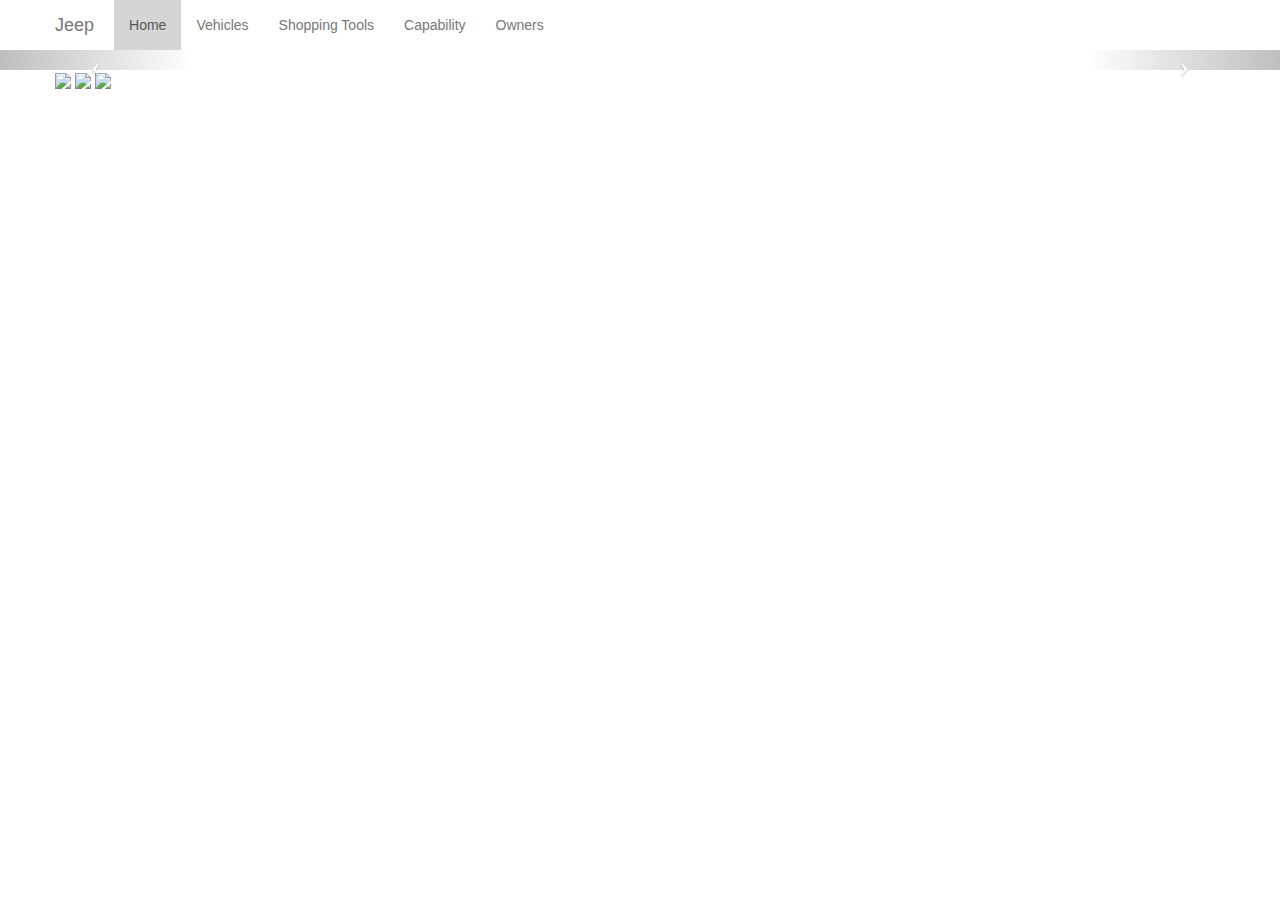
==== index.html @ e004b291 "first file" ====
<!DOCTYPE html>
<html lang="en">
<head>
	<meta charset="UTF-8">
	<title>Document</title>

	<meta name="viewport" content="width=device-width, initial-scale=1.0">

	<link href="css/main.css" rel="stylesheet" />

</head>
<body>
	<div class="container">
		<a href="#" class="navbar-brand">Jeep</a>
		<button class="navbar-toggle" type="button" data-toggle="collapse" data-target=",ba-navbar-collapse">
			<span class="icon-bar"></span>
			<span class="icon-bar"></span>
			<span class="icon-bar"></span>
		</button>
		<div class="nav-collapse collapse bs-navbar-collapse">
			<ul class="nav navbar-nav">
				<li class="active"><a href="#">Home</a></li>
				<li><a href="#">Vehicles</a></li>
				<li><a href="#">Shopping Tools</a></li>
				<li><a href="#">Capability</a></li>
				<li><a href="#">Owners</a></li>
			</ul>
		</div>
	</div>

	<div id="carousel-example-generic" class="carousel slide">
		<!-- Indicators -->
		<ol class="carousel-indicators">
			<li data-target="#carousel-example-generic" data-slide-to="0" class="active"></li>
			<li data-target="#carousel-example-generic" data-slide-to="1"></li>
			<li data-target="#carousel-example-generic" data-slide-to="2"></li>
		</ol>

		<!-- Wrapper for slides -->
		<div class="carousel-inner">
			<div class="item active">
				<img src="img/home/feature-1-bg.jpg" alt="" />
			</div>
			<!-- <div class="item">
				<img src="img/home/feature-2-bg.jpg" alt="">
			</div> -->
	  	</div>

		<!-- Controls -->
		<a class="left carousel-control" href="#carousel-example-generic" data-slide="prev">
			<span class="icon-prev"></span>
		</a>
		<a class="right carousel-control" href="#carousel-example-generic" data-slide="next">
			<span class="icon-next"></span>
		</a>
	</div>

	<div class="container">
			<img src="img/placeholder1.jpg" />
			<img src="img/placeholder2.jpg" />
			<img src="img/placeholder2.jpg" />
	</div>

	<script src="http://code.jquery.com/jquery.js"></script>
	<script src="js/bootstrap.min.js"></script>
	<script src="js/main.js"></script>
	
</body>
</html>
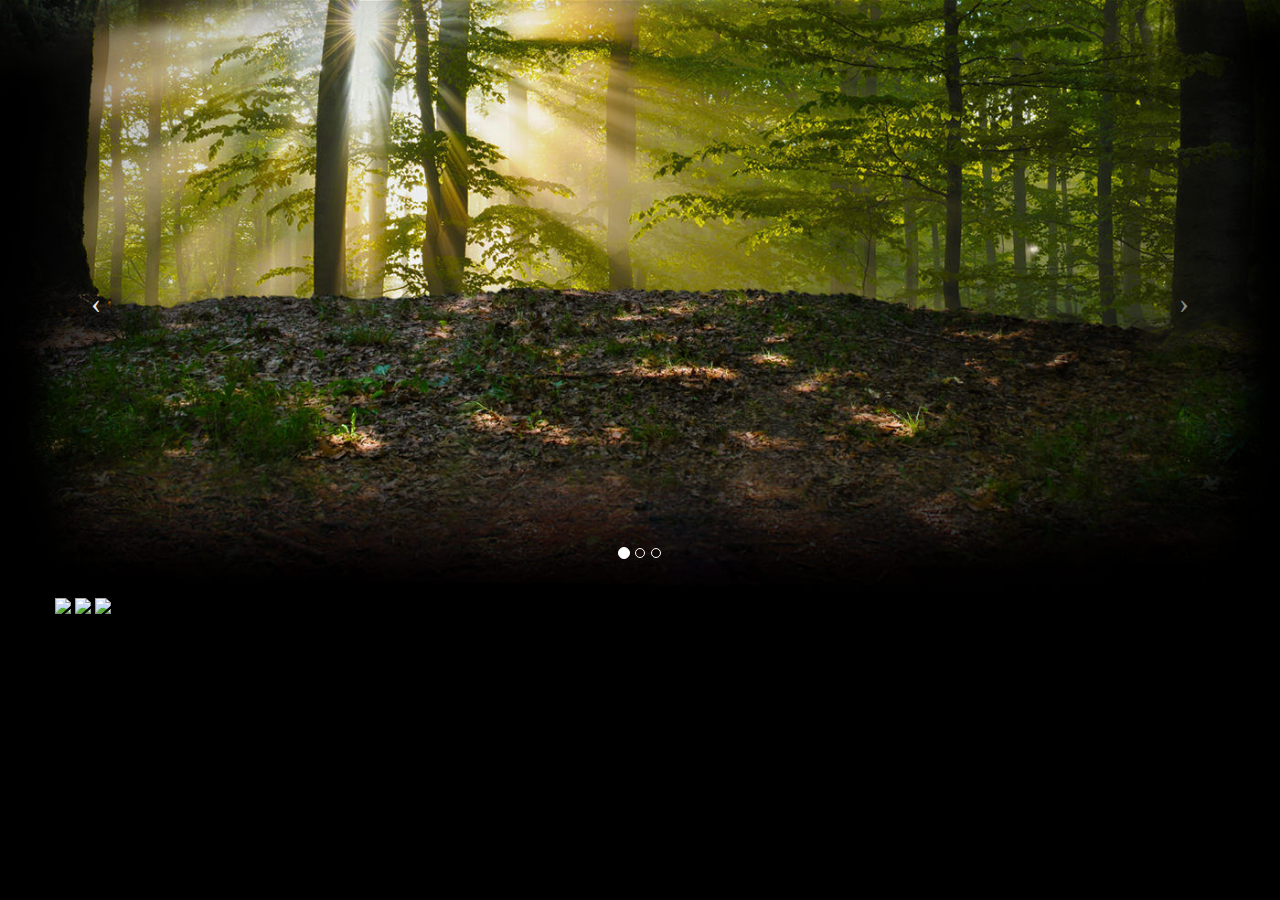
==== commit 57817601: "basic layout minus formatting" ====
--- a/index.html
+++ b/index.html
@@ -2,7 +2,7 @@
 <html lang="en">
 <head>
 	<meta charset="UTF-8">
-	<title>Document</title>
+	<title>Jeep Project</title>
 
 	<meta name="viewport" content="width=device-width, initial-scale=1.0">
 
@@ -10,25 +10,10 @@
 
 </head>
 <body>
-	<div class="container">
-		<a href="#" class="navbar-brand">Jeep</a>
-		<button class="navbar-toggle" type="button" data-toggle="collapse" data-target=",ba-navbar-collapse">
-			<span class="icon-bar"></span>
-			<span class="icon-bar"></span>
-			<span class="icon-bar"></span>
-		</button>
-		<div class="nav-collapse collapse bs-navbar-collapse">
-			<ul class="nav navbar-nav">
-				<li class="active"><a href="#">Home</a></li>
-				<li><a href="#">Vehicles</a></li>
-				<li><a href="#">Shopping Tools</a></li>
-				<li><a href="#">Capability</a></li>
-				<li><a href="#">Owners</a></li>
-			</ul>
-		</div>
-	</div>
+	
+	<!--#include file="_includes/header.html" -->
 
-	<div id="carousel-example-generic" class="carousel slide">
+	<div id="" class="carousel slide">
 		<!-- Indicators -->
 		<ol class="carousel-indicators">
 			<li data-target="#carousel-example-generic" data-slide-to="0" class="active"></li>
@@ -56,13 +41,28 @@
 	</div>
 
 	<div class="container">
-			<img src="img/placeholder1.jpg" />
-			<img src="img/placeholder2.jpg" />
-			<img src="img/placeholder2.jpg" />
+		<img src="img/placeholder1.jpg" />
+		<img src="img/placeholder2.jpg" />
+		<img src="img/placeholder2.jpg" />
 	</div>
 
+	<!--#include file="_includes/footer.html" -->
+
 	<script src="http://code.jquery.com/jquery.js"></script>
-	<script src="js/bootstrap.min.js"></script>
+	
+	<script src="http://code.jquery.com/jquery.js"></script>
+	<script src="js/bootstrap/affix.js"></script>
+	<script src="js/bootstrap/button.js"></script>
+	<script src="js/bootstrap/carousel.js"></script>
+	<script src="js/bootstrap/collapse.js"></script>
+	<script src="js/bootstrap/dropdown.js"></script>
+	<script src="js/bootstrap/modal.js"></script>
+	<script src="js/bootstrap/popover.js"></script>
+	<script src="js/bootstrap/scrollspy.js"></script>
+	<script src="js/bootstrap/tab.js"></script>
+	<script src="js/bootstrap/tooltip.js"></script>
+	<script src="js/bootstrap/transition.js"></script>
+
 	<script src="js/main.js"></script>
 	
 </body>
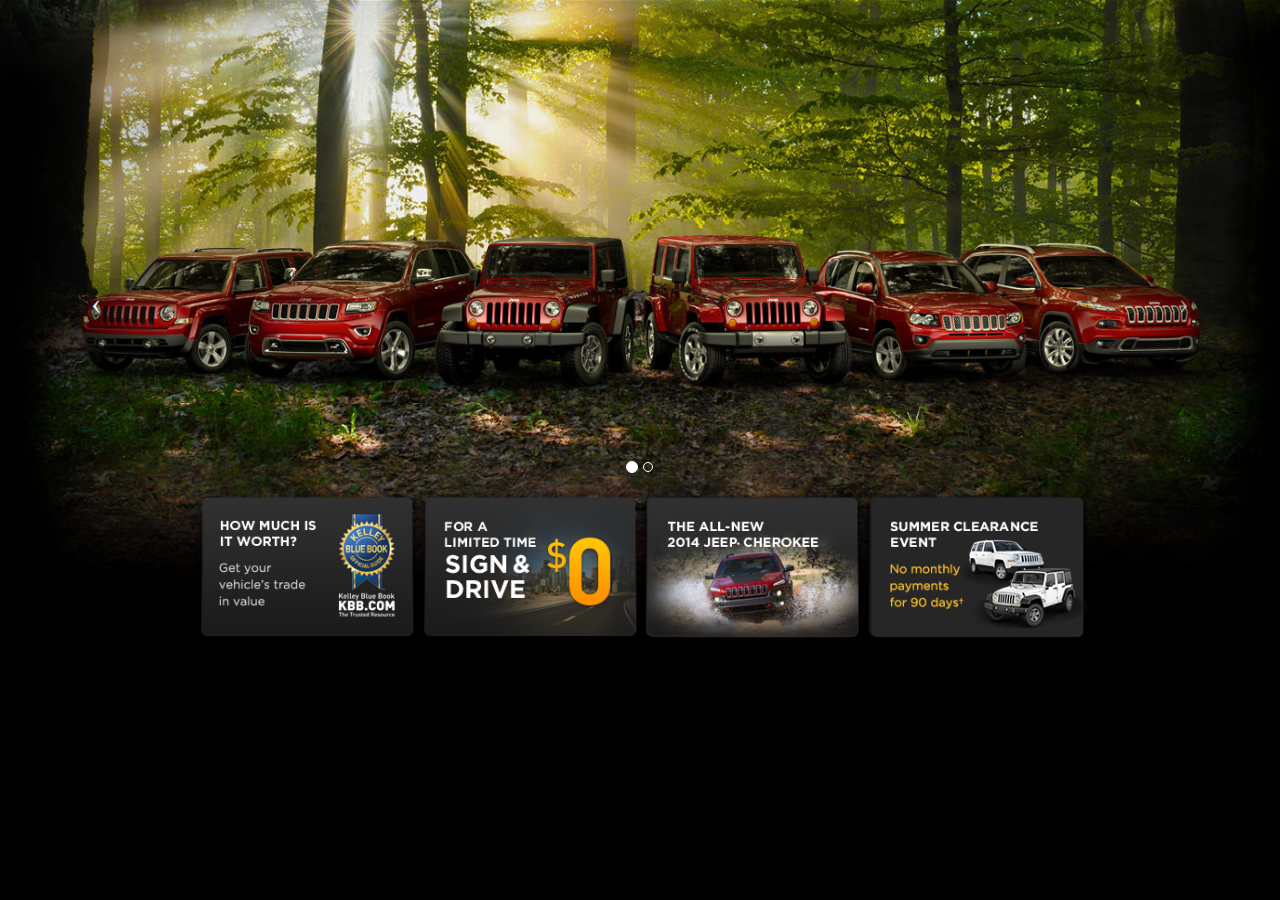
==== commit d83f4f0a: "checkpoint" ====
--- a/index.html
+++ b/index.html
@@ -13,57 +13,39 @@
 	
 	<!--#include file="_includes/header.html" -->
 
-	<div id="" class="carousel slide">
+	<div id="homeslider" class="carousel slide">
 		<!-- Indicators -->
 		<ol class="carousel-indicators">
-			<li data-target="#carousel-example-generic" data-slide-to="0" class="active"></li>
-			<li data-target="#carousel-example-generic" data-slide-to="1"></li>
-			<li data-target="#carousel-example-generic" data-slide-to="2"></li>
+			<li data-target="#homeslider" data-slide-to="0" class="active"></li>
+			<li data-target="#homeslider" data-slide-to="1"></li>
 		</ol>
 
 		<!-- Wrapper for slides -->
 		<div class="carousel-inner">
 			<div class="item active">
-				<img src="img/home/feature-1-bg.jpg" alt="" />
+				<img class="carouselimg" src="img/home/feature-1-bg.jpg" alt="" />
+				<div class="carmodels">
+					<img src="img/home/feature-1-vehicles.jpg" />
+				</div>
 			</div>
-			<!-- <div class="item">
-				<img src="img/home/feature-2-bg.jpg" alt="">
-			</div> -->
+			<div class="item">
+				<img class="carouselimg" src="img/home/feature-2-bg.jpg" alt="" />
+			</div>
 	  	</div>
 
 		<!-- Controls -->
-		<a class="left carousel-control" href="#carousel-example-generic" data-slide="prev">
+		<a class="left carousel-control" href="#homeslider" data-slide="prev">
 			<span class="icon-prev"></span>
 		</a>
-		<a class="right carousel-control" href="#carousel-example-generic" data-slide="next">
+		<a class="right carousel-control" href="#homeslider" data-slide="next">
 			<span class="icon-next"></span>
 		</a>
 	</div>
 
-	<div class="container">
-		<img src="img/placeholder1.jpg" />
-		<img src="img/placeholder2.jpg" />
-		<img src="img/placeholder2.jpg" />
+	<div class="row-fluid promos">
+		<img src="img/home/promos.png" />
 	</div>
 
 	<!--#include file="_includes/footer.html" -->
-
-	<script src="http://code.jquery.com/jquery.js"></script>
-	
-	<script src="http://code.jquery.com/jquery.js"></script>
-	<script src="js/bootstrap/affix.js"></script>
-	<script src="js/bootstrap/button.js"></script>
-	<script src="js/bootstrap/carousel.js"></script>
-	<script src="js/bootstrap/collapse.js"></script>
-	<script src="js/bootstrap/dropdown.js"></script>
-	<script src="js/bootstrap/modal.js"></script>
-	<script src="js/bootstrap/popover.js"></script>
-	<script src="js/bootstrap/scrollspy.js"></script>
-	<script src="js/bootstrap/tab.js"></script>
-	<script src="js/bootstrap/tooltip.js"></script>
-	<script src="js/bootstrap/transition.js"></script>
-
-	<script src="js/main.js"></script>
-	
 </body>
 </html>